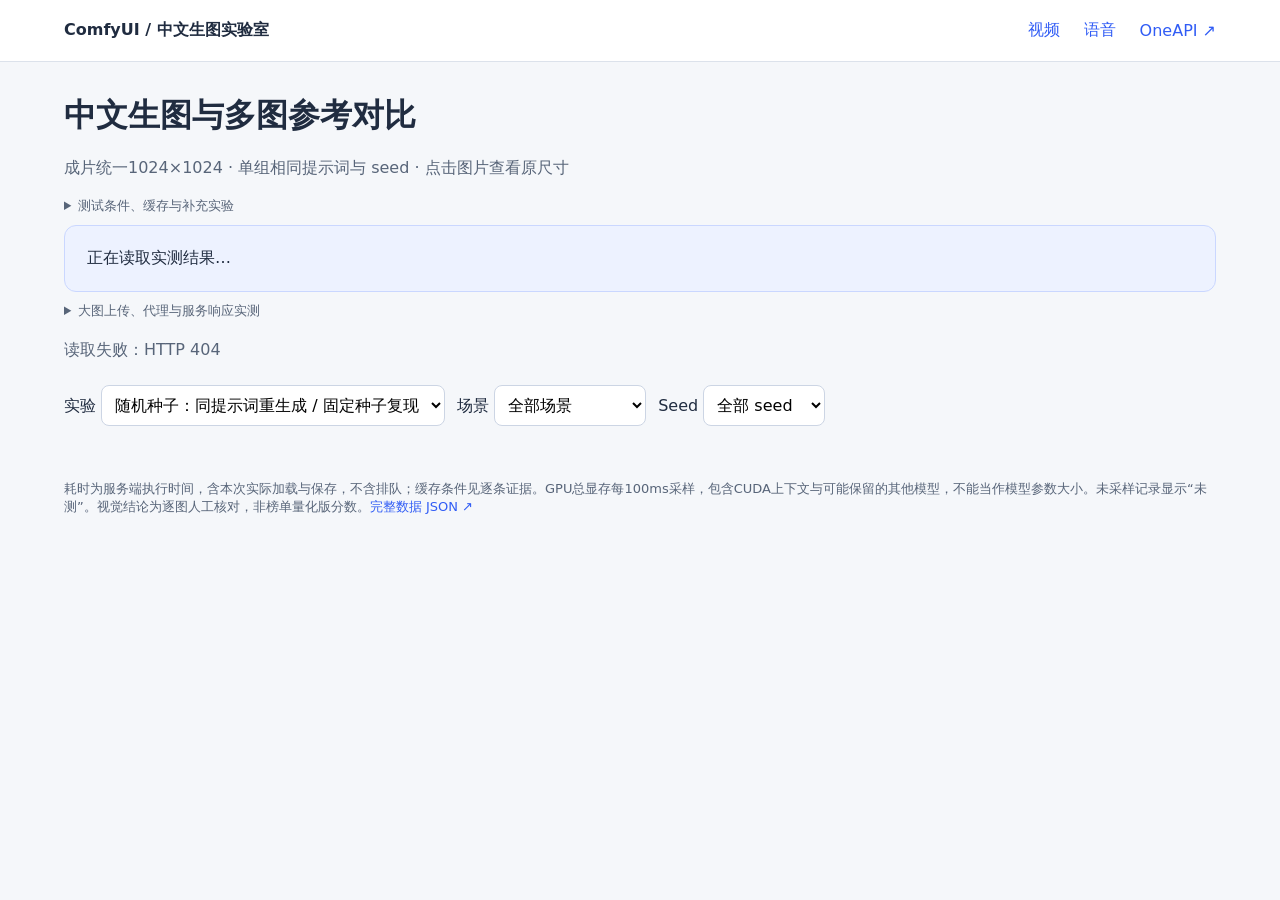
==== image_compare.html @ 9720799c "Fix image seed defaults and named workflow execution" ====
<!doctype html><html lang="zh-CN"><head><meta charset="utf-8"><meta name="viewport" content="width=device-width,initial-scale=1"><link rel="icon" href="data:,"><title>ComfyUI · 中文生图对比</title><style>
:root{font-family:system-ui,sans-serif;color:#202c40;background:#f5f7fa}*{box-sizing:border-box}body{margin:0}header{display:flex;align-items:center;gap:24px;background:white;border-bottom:1px solid #dce2eb;padding:20px 5vw}a{color:#305cf5;text-decoration:none}header strong{margin-right:auto}main{max-width:1400px;margin:auto;padding:32px 5vw}h1{margin:0 0 8px;font-size:32px}h2{margin-top:32px}p{line-height:1.7;color:#586579}.notice{padding:18px 22px;background:#edf2ff;border:1px solid #cad7ff;border-radius:12px;line-height:1.8;white-space:pre-line}.grid{display:grid;grid-template-columns:repeat(2,minmax(0,1fr));gap:18px}article{background:white;padding:22px;border:1px solid #dce2eb;border-radius:12px}article h3{margin:0 0 12px;font-size:18px}.tag{font-size:12px;padding:4px 8px;background:#eef2fa;border-radius:5px}.metrics{display:flex;gap:12px;flex-wrap:wrap;font-size:13px;color:#586579;margin:14px 0}.text{min-height:48px;line-height:1.7}audio{width:100%;margin-top:12px}.table{overflow:auto;background:white;border:1px solid #dce2eb;border-radius:12px}table{border-collapse:collapse;width:100%;min-width:800px}th,td{text-align:left;padding:14px 16px;border-bottom:1px solid #e9edf3;font-size:14px;vertical-align:top}th{background:#eef2f7;white-space:nowrap}.transcript{min-width:270px;line-height:1.7}.error{color:#a52222}details{margin:10px 0;font-size:13px;color:#586579}pre{white-space:pre-wrap;overflow-wrap:anywhere}footer{margin:32px 0;color:#586579;font-size:13px}@media(max-width:750px){.grid{grid-template-columns:1fr}header{gap:12px;font-size:13px}main{padding:24px 16px}h1{font-size:26px}}
.filters{display:flex;align-items:center;gap:12px;flex-wrap:wrap;margin:22px 0}.filters select{border:1px solid #ccd5e4;border-radius:8px;padding:9px;background:white;font:inherit}.phase{display:block;margin-top:8px;font-size:12px;color:#586579}.timing{white-space:pre-line;font-variant-numeric:tabular-nums;min-width:125px}.gain{color:#167043;font-weight:600}

.recommended{border-color:#8faaff}figure{margin:0}img{display:block;width:100%;height:auto;border-radius:8px;margin-bottom:16px}select{max-width:100%}article{min-width:0}.review{white-space:pre-line}header{flex-wrap:wrap}.references{display:grid;grid-template-columns:repeat(3,minmax(0,1fr));gap:8px}.references img{aspect-ratio:1;object-fit:contain;margin:4px 0}.references figcaption{font-size:12px;color:#586579}.references a{min-width:0}summary{cursor:pointer}button{font:inherit;cursor:pointer}</style></head><body><header><strong>ComfyUI / 中文生图实验室</strong><a href="/oneapi/v1/video/compare">视频</a><a href="/oneapi/v1/audio/compare">语音</a><a href="/oneapi/docs">OneAPI ↗</a></header><main><h1>中文生图与多图参考对比</h1><p>成片统一1024×1024 · 单组相同提示词与 seed · 点击图片查看原尺寸</p><details><summary>测试条件、缓存与补充实验</summary><p id="protocol"></p></details><div id="recommendation" class="notice">正在读取实测结果…</div><details><summary>大图上传、代理与服务响应实测</summary><p id="upload-summary"></p><pre id="upload-evidence"></pre></details><p id="error" role="alert"></p><div class="filters"><label>实验 <select id="phase"><option value="seed_random">随机种子：同提示词重生成 / 固定种子复现</option><option value="mixed_content">OpenAI：图文混排 / SSE / 大图</option><option value="multi_reference">双模型：1 / 2 / 3 / 9张参考图</option><option value="reference_inputs">本轮参考原图与编号</option><option value="turbo_steps">Turbo：4 / 6 / 8步与25步</option><option value="turbo_coldwarm">默认接口：首次完整加载 / 连续调用</option><option value="turbo_edit">默认Turbo：参考图编辑</option><option value="turbo_warmup">Turbo：首次加载与预热</option><option value="controlled_1024">主对照：连续入队 / 同提示词</option><option value="matched_1024">补充：交错调用 / 同提示词</option><option value="all">全部历史测试（含已下架模型）</option></select></label><label>场景 <select id="case"><option value="all">全部场景</option><option value="poster">茶会海报</option><option value="sign">书店招牌与数字</option><option value="1refs">1张参考图</option><option value="2refs">2张参考图</option><option value="3refs">3张参考图</option><option value="9refs">9张参考图</option></select></label><label>Seed <select id="seed"><option value="all">全部 seed</option><option>20261024</option><option>20261025</option><option>20261028</option><option>20261030</option><option>20261031</option><option>20261032</option></select></label><span id="count"></span></div><section id="grid" class="grid"></section><footer><p id="license"></p>耗时为服务端执行时间，含本次实际加载与保存，不含排队；缓存条件见逐条证据。GPU总显存每100ms采样，包含CUDA上下文与可能保留的其他模型，不能当作模型参数大小。未采样记录显示“未测”。视觉结论为逐图人工核对，非榜单量化版分数。<a href="/oneapi/v1/images/comparison">完整数据 JSON ↗</a></footer></main><script>
const el=(tag,text,cls)=>{const n=document.createElement(tag);if(text!==undefined)n.textContent=text;if(cls)n.className=cls;return n},$=id=>document.getElementById(id);let data;
function render(){const rows=data.records.filter(r=>($('phase').value==='all'||!r.retired&&r.phase===$('phase').value)&&($('case').value==='all'||r.case===$('case').value)&&($('seed').value==='all'||String(r.options.seed)===$('seed').value));rows.sort((a,b)=>a.phase==='seed_random'&&b.phase==='seed_random'?a.sequence-b.sequence:(a.case||'').localeCompare(b.case||'')||a.options.seed-b.options.seed||({8:0,25:1,6:2,4:3}[a.steps]??4)-({8:0,25:1,6:2,4:3}[b.steps]??4)||b.options.model.localeCompare(a.options.model));$('grid').replaceChildren();$('count').textContent=rows.length+' 张';
for(const r of rows){const card=el('article',undefined,r.recommended?'recommended':undefined),link=el('a'),img=el('img');link.href=r.image_url;link.target='_blank';link.rel='noopener';img.src=r.image_url;img.alt=r.title||r.options.model+' / '+(r.case||r.id);img.loading='lazy';link.append(img);card.append(el('h2',r.title||(r.options.model+' · '+r.steps+'步'+(r.recommended?'（默认）':'')+(r.retired?'（已下架）':''))),link);
if(r.phase==='reference_inputs'){card.append(el('p',r.assessment,'review'));$('grid').append(card);continue}
card.append(el('span',r.quantization||'INT8 ConvRot','tag'));card.append(el('p',r.execution_seconds.toFixed(3)+' 秒 · '+r.options.width+'×'+r.options.height+' · seed '+r.options.seed));card.append(el('p',r.steps+'步 · CFG '+r.cfg+' · '+(r.reference_count?r.reference_count+'张参考图':r.case==='poster'?'茶会海报':r.case==='sign'?'书店招牌':'探索记录')));
if(r.request_seconds)card.append(el('p','接口总等待 '+r.request_seconds.toFixed(3)+' 秒（含上传、排队及返回；与执行耗时分开）'));
card.append(el('p','文字条件：'+(r.cached_nodes?.includes('condition')?'复用缓存':'本次编码')+'；GPU权重复用 '+((r.gpu_pool?.reusable_bytes||0)/1024**3).toFixed(2)+' GiB'));card.append(el('p','GPU总显存峰值'+(r.gpu_measurement_scope==='request_window'?'（请求窗口，含排队）':'')+'：'+(Number.isFinite(r.gpu_total_peak_mb)?(r.gpu_total_peak_mb/1024).toFixed(2)+' GiB（'+r.gpu_samples+'次采样）':'未测')));card.append(el('p',r.assessment||'待评估','review'));
if(r.reference_ids?.length){const sources=el('details');sources.append(el('summary','参考图顺序与绑定（'+r.reference_ids.length+'张）'));const thumbs=el('div',undefined,'references');for(let i=0;i<r.reference_ids.length;i++){const source=data.records.find(x=>x.id===r.reference_ids[i]);if(!source)continue;const figure=el('figure'),a=el('a'),image=el('img');a.href=source.image_url;a.target='_blank';a.rel='noopener';image.src=source.image_url;image.loading='lazy';image.alt='参考图'+(i+1);a.append(image);figure.append(a,el('figcaption','图'+(i+1)+' / '+(r.reference_map?.[i]?.id||'image'+(i+1))));thumbs.append(figure)}sources.append(thumbs);card.append(sources)}
const details=el('details');details.append(el('summary','提示词、参数与执行证据'),el('pre',JSON.stringify({prompt:r.options.prompt,steps:r.steps||r.options.steps,cfg:r.cfg,job_id:r.job_id,phase:r.phase,reference_map:r.reference_map,protocol_note:r.protocol_note,request_bytes:r.request_bytes,first_stream_event_seconds:r.first_stream_event_seconds,gpu_measurement_scope:r.gpu_measurement_scope,upload_fixtures:r.upload_fixtures,experimental:r.experimental,unet:r.unet,sigmas:r.sigmas,cached_nodes:r.cached_nodes,gpu_pool:r.gpu_pool},null,2)));card.append(details);$('grid').append(card)}}
fetch('/oneapi/v1/images/comparison').then(async r=>{if(!r.ok)throw Error('读取失败：HTTP '+r.status);return r.json()}).then(d=>{data=d;for(const seed of [...new Set(d.records.map(r=>r.options.seed).filter(s=>s!==null&&s!==undefined))].sort((a,b)=>a-b)){if(![...$('seed').options].some(o=>o.value===String(seed))){const option=el('option',String(seed));$('seed').append(option)}}$('phase').value=d.default_experiment||'controlled_1024';$('protocol').textContent=d.protocol;$('recommendation').textContent=d.summary||d.recommendation;$('license').textContent=d.license||'';$('upload-summary').textContent=d.upload_summary||'暂无大包测试';$('upload-evidence').textContent=JSON.stringify(d.upload_test||{},null,2);for(const id of ['phase','case','seed'])$(id).onchange=render;render()}).catch(e=>{$('error').textContent=e.message});</script></body></html>
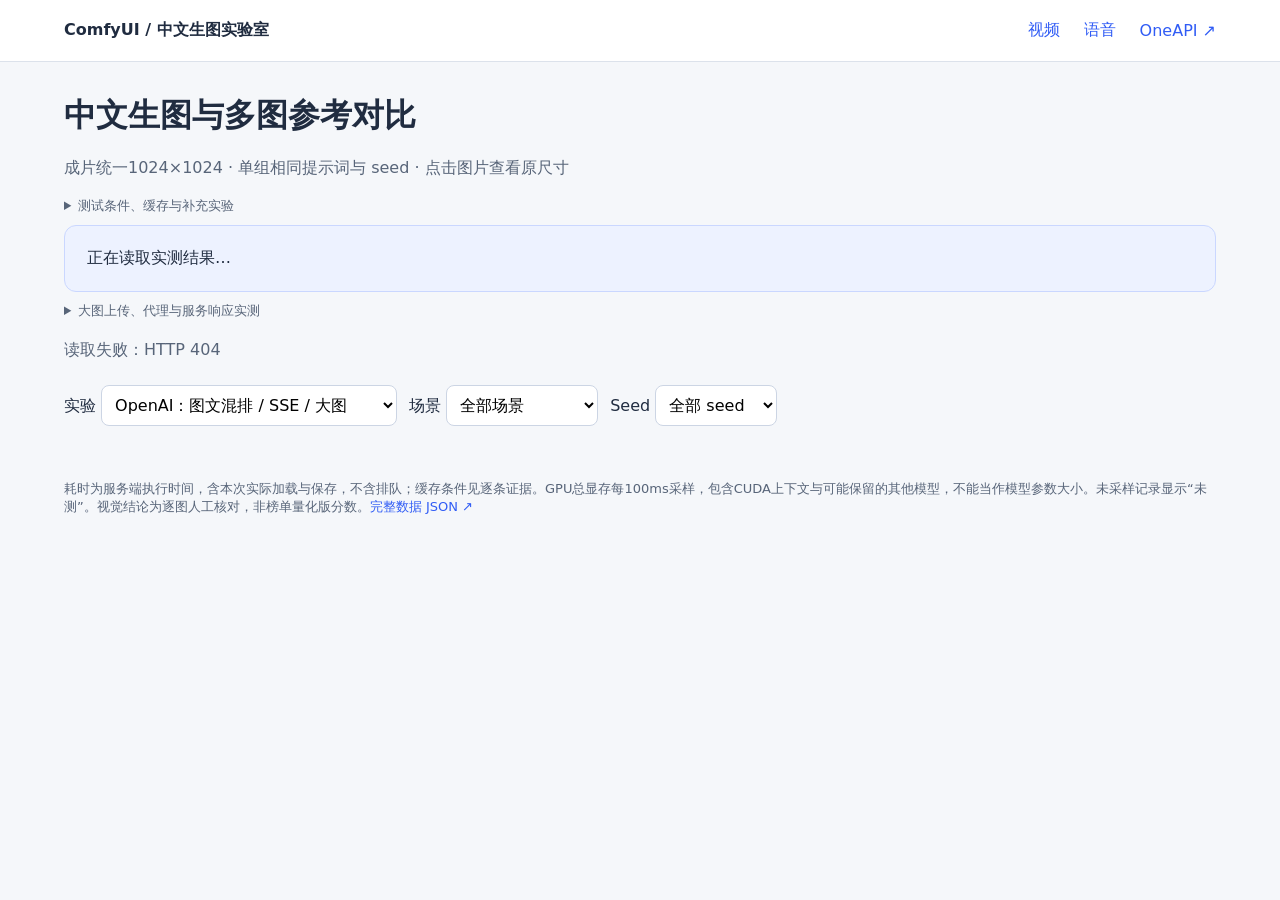
==== commit 933ef276: "Add unified local media APIs and workflows" ====
--- a/image_compare.html
+++ b/image_compare.html
@@ -2,9 +2,9 @@
 :root{font-family:system-ui,sans-serif;color:#202c40;background:#f5f7fa}*{box-sizing:border-box}body{margin:0}header{display:flex;align-items:center;gap:24px;background:white;border-bottom:1px solid #dce2eb;padding:20px 5vw}a{color:#305cf5;text-decoration:none}header strong{margin-right:auto}main{max-width:1400px;margin:auto;padding:32px 5vw}h1{margin:0 0 8px;font-size:32px}h2{margin-top:32px}p{line-height:1.7;color:#586579}.notice{padding:18px 22px;background:#edf2ff;border:1px solid #cad7ff;border-radius:12px;line-height:1.8;white-space:pre-line}.grid{display:grid;grid-template-columns:repeat(2,minmax(0,1fr));gap:18px}article{background:white;padding:22px;border:1px solid #dce2eb;border-radius:12px}article h3{margin:0 0 12px;font-size:18px}.tag{font-size:12px;padding:4px 8px;background:#eef2fa;border-radius:5px}.metrics{display:flex;gap:12px;flex-wrap:wrap;font-size:13px;color:#586579;margin:14px 0}.text{min-height:48px;line-height:1.7}audio{width:100%;margin-top:12px}.table{overflow:auto;background:white;border:1px solid #dce2eb;border-radius:12px}table{border-collapse:collapse;width:100%;min-width:800px}th,td{text-align:left;padding:14px 16px;border-bottom:1px solid #e9edf3;font-size:14px;vertical-align:top}th{background:#eef2f7;white-space:nowrap}.transcript{min-width:270px;line-height:1.7}.error{color:#a52222}details{margin:10px 0;font-size:13px;color:#586579}pre{white-space:pre-wrap;overflow-wrap:anywhere}footer{margin:32px 0;color:#586579;font-size:13px}@media(max-width:750px){.grid{grid-template-columns:1fr}header{gap:12px;font-size:13px}main{padding:24px 16px}h1{font-size:26px}}
 .filters{display:flex;align-items:center;gap:12px;flex-wrap:wrap;margin:22px 0}.filters select{border:1px solid #ccd5e4;border-radius:8px;padding:9px;background:white;font:inherit}.phase{display:block;margin-top:8px;font-size:12px;color:#586579}.timing{white-space:pre-line;font-variant-numeric:tabular-nums;min-width:125px}.gain{color:#167043;font-weight:600}
 
-.recommended{border-color:#8faaff}figure{margin:0}img{display:block;width:100%;height:auto;border-radius:8px;margin-bottom:16px}select{max-width:100%}article{min-width:0}.review{white-space:pre-line}header{flex-wrap:wrap}.references{display:grid;grid-template-columns:repeat(3,minmax(0,1fr));gap:8px}.references img{aspect-ratio:1;object-fit:contain;margin:4px 0}.references figcaption{font-size:12px;color:#586579}.references a{min-width:0}summary{cursor:pointer}button{font:inherit;cursor:pointer}</style></head><body><header><strong>ComfyUI / 中文生图实验室</strong><a href="/oneapi/v1/video/compare">视频</a><a href="/oneapi/v1/audio/compare">语音</a><a href="/oneapi/docs">OneAPI ↗</a></header><main><h1>中文生图与多图参考对比</h1><p>成片统一1024×1024 · 单组相同提示词与 seed · 点击图片查看原尺寸</p><details><summary>测试条件、缓存与补充实验</summary><p id="protocol"></p></details><div id="recommendation" class="notice">正在读取实测结果…</div><details><summary>大图上传、代理与服务响应实测</summary><p id="upload-summary"></p><pre id="upload-evidence"></pre></details><p id="error" role="alert"></p><div class="filters"><label>实验 <select id="phase"><option value="seed_random">随机种子：同提示词重生成 / 固定种子复现</option><option value="mixed_content">OpenAI：图文混排 / SSE / 大图</option><option value="multi_reference">双模型：1 / 2 / 3 / 9张参考图</option><option value="reference_inputs">本轮参考原图与编号</option><option value="turbo_steps">Turbo：4 / 6 / 8步与25步</option><option value="turbo_coldwarm">默认接口：首次完整加载 / 连续调用</option><option value="turbo_edit">默认Turbo：参考图编辑</option><option value="turbo_warmup">Turbo：首次加载与预热</option><option value="controlled_1024">主对照：连续入队 / 同提示词</option><option value="matched_1024">补充：交错调用 / 同提示词</option><option value="all">全部历史测试（含已下架模型）</option></select></label><label>场景 <select id="case"><option value="all">全部场景</option><option value="poster">茶会海报</option><option value="sign">书店招牌与数字</option><option value="1refs">1张参考图</option><option value="2refs">2张参考图</option><option value="3refs">3张参考图</option><option value="9refs">9张参考图</option></select></label><label>Seed <select id="seed"><option value="all">全部 seed</option><option>20261024</option><option>20261025</option><option>20261028</option><option>20261030</option><option>20261031</option><option>20261032</option></select></label><span id="count"></span></div><section id="grid" class="grid"></section><footer><p id="license"></p>耗时为服务端执行时间，含本次实际加载与保存，不含排队；缓存条件见逐条证据。GPU总显存每100ms采样，包含CUDA上下文与可能保留的其他模型，不能当作模型参数大小。未采样记录显示“未测”。视觉结论为逐图人工核对，非榜单量化版分数。<a href="/oneapi/v1/images/comparison">完整数据 JSON ↗</a></footer></main><script>
+.recommended{border-color:#8faaff}figure{margin:0}img{display:block;width:100%;height:auto;border-radius:8px;margin-bottom:16px}select{max-width:100%}article{min-width:0}.review{white-space:pre-line}header{flex-wrap:wrap}.references{display:grid;grid-template-columns:repeat(3,minmax(0,1fr));gap:8px}.references img{aspect-ratio:1;object-fit:contain;margin:4px 0}.references figcaption{font-size:12px;color:#586579}.references a{min-width:0}summary{cursor:pointer}button{font:inherit;cursor:pointer}</style></head><body><header><strong>ComfyUI / 中文生图实验室</strong><a href="/oneapi/v1/video/compare">视频</a><a href="/oneapi/v1/audio/compare">语音</a><a href="/oneapi/docs">OneAPI ↗</a></header><main><h1>中文生图与多图参考对比</h1><p>成片统一1024×1024 · 单组相同提示词与 seed · 点击图片查看原尺寸</p><details><summary>测试条件、缓存与补充实验</summary><p id="protocol"></p></details><div id="recommendation" class="notice">正在读取实测结果…</div><details><summary>大图上传、代理与服务响应实测</summary><p id="upload-summary"></p><pre id="upload-evidence"></pre></details><p id="error" role="alert"></p><div class="filters"><label>实验 <select id="phase"><option value="mixed_content">OpenAI：图文混排 / SSE / 大图</option><option value="multi_reference">双模型：1 / 2 / 3 / 9张参考图</option><option value="reference_inputs">本轮参考原图与编号</option><option value="turbo_steps">Turbo：4 / 6 / 8步与25步</option><option value="turbo_coldwarm">默认接口：首次完整加载 / 连续调用</option><option value="turbo_edit">默认Turbo：参考图编辑</option><option value="turbo_warmup">Turbo：首次加载与预热</option><option value="controlled_1024">主对照：连续入队 / 同提示词</option><option value="matched_1024">补充：交错调用 / 同提示词</option><option value="all">全部历史测试（含已下架模型）</option></select></label><label>场景 <select id="case"><option value="all">全部场景</option><option value="poster">茶会海报</option><option value="sign">书店招牌与数字</option><option value="1refs">1张参考图</option><option value="2refs">2张参考图</option><option value="3refs">3张参考图</option><option value="9refs">9张参考图</option></select></label><label>Seed <select id="seed"><option value="all">全部 seed</option><option>20261024</option><option>20261025</option><option>20261028</option><option>20261030</option><option>20261031</option><option>20261032</option></select></label><span id="count"></span></div><section id="grid" class="grid"></section><footer><p id="license"></p>耗时为服务端执行时间，含本次实际加载与保存，不含排队；缓存条件见逐条证据。GPU总显存每100ms采样，包含CUDA上下文与可能保留的其他模型，不能当作模型参数大小。未采样记录显示“未测”。视觉结论为逐图人工核对，非榜单量化版分数。<a href="/oneapi/v1/images/comparison">完整数据 JSON ↗</a></footer></main><script>
 const el=(tag,text,cls)=>{const n=document.createElement(tag);if(text!==undefined)n.textContent=text;if(cls)n.className=cls;return n},$=id=>document.getElementById(id);let data;
-function render(){const rows=data.records.filter(r=>($('phase').value==='all'||!r.retired&&r.phase===$('phase').value)&&($('case').value==='all'||r.case===$('case').value)&&($('seed').value==='all'||String(r.options.seed)===$('seed').value));rows.sort((a,b)=>a.phase==='seed_random'&&b.phase==='seed_random'?a.sequence-b.sequence:(a.case||'').localeCompare(b.case||'')||a.options.seed-b.options.seed||({8:0,25:1,6:2,4:3}[a.steps]??4)-({8:0,25:1,6:2,4:3}[b.steps]??4)||b.options.model.localeCompare(a.options.model));$('grid').replaceChildren();$('count').textContent=rows.length+' 张';
+function render(){const rows=data.records.filter(r=>($('phase').value==='all'||!r.retired&&r.phase===$('phase').value)&&($('case').value==='all'||r.case===$('case').value)&&($('seed').value==='all'||String(r.options.seed)===$('seed').value));rows.sort((a,b)=>(a.case||'').localeCompare(b.case||'')||a.options.seed-b.options.seed||({8:0,25:1,6:2,4:3}[a.steps]??4)-({8:0,25:1,6:2,4:3}[b.steps]??4)||b.options.model.localeCompare(a.options.model));$('grid').replaceChildren();$('count').textContent=rows.length+' 张';
 for(const r of rows){const card=el('article',undefined,r.recommended?'recommended':undefined),link=el('a'),img=el('img');link.href=r.image_url;link.target='_blank';link.rel='noopener';img.src=r.image_url;img.alt=r.title||r.options.model+' / '+(r.case||r.id);img.loading='lazy';link.append(img);card.append(el('h2',r.title||(r.options.model+' · '+r.steps+'步'+(r.recommended?'（默认）':'')+(r.retired?'（已下架）':''))),link);
 if(r.phase==='reference_inputs'){card.append(el('p',r.assessment,'review'));$('grid').append(card);continue}
 card.append(el('span',r.quantization||'INT8 ConvRot','tag'));card.append(el('p',r.execution_seconds.toFixed(3)+' 秒 · '+r.options.width+'×'+r.options.height+' · seed '+r.options.seed));card.append(el('p',r.steps+'步 · CFG '+r.cfg+' · '+(r.reference_count?r.reference_count+'张参考图':r.case==='poster'?'茶会海报':r.case==='sign'?'书店招牌':'探索记录')));
@@ -12,4 +12,4 @@
 card.append(el('p','文字条件：'+(r.cached_nodes?.includes('condition')?'复用缓存':'本次编码')+'；GPU权重复用 '+((r.gpu_pool?.reusable_bytes||0)/1024**3).toFixed(2)+' GiB'));card.append(el('p','GPU总显存峰值'+(r.gpu_measurement_scope==='request_window'?'（请求窗口，含排队）':'')+'：'+(Number.isFinite(r.gpu_total_peak_mb)?(r.gpu_total_peak_mb/1024).toFixed(2)+' GiB（'+r.gpu_samples+'次采样）':'未测')));card.append(el('p',r.assessment||'待评估','review'));
 if(r.reference_ids?.length){const sources=el('details');sources.append(el('summary','参考图顺序与绑定（'+r.reference_ids.length+'张）'));const thumbs=el('div',undefined,'references');for(let i=0;i<r.reference_ids.length;i++){const source=data.records.find(x=>x.id===r.reference_ids[i]);if(!source)continue;const figure=el('figure'),a=el('a'),image=el('img');a.href=source.image_url;a.target='_blank';a.rel='noopener';image.src=source.image_url;image.loading='lazy';image.alt='参考图'+(i+1);a.append(image);figure.append(a,el('figcaption','图'+(i+1)+' / '+(r.reference_map?.[i]?.id||'image'+(i+1))));thumbs.append(figure)}sources.append(thumbs);card.append(sources)}
 const details=el('details');details.append(el('summary','提示词、参数与执行证据'),el('pre',JSON.stringify({prompt:r.options.prompt,steps:r.steps||r.options.steps,cfg:r.cfg,job_id:r.job_id,phase:r.phase,reference_map:r.reference_map,protocol_note:r.protocol_note,request_bytes:r.request_bytes,first_stream_event_seconds:r.first_stream_event_seconds,gpu_measurement_scope:r.gpu_measurement_scope,upload_fixtures:r.upload_fixtures,experimental:r.experimental,unet:r.unet,sigmas:r.sigmas,cached_nodes:r.cached_nodes,gpu_pool:r.gpu_pool},null,2)));card.append(details);$('grid').append(card)}}
-fetch('/oneapi/v1/images/comparison').then(async r=>{if(!r.ok)throw Error('读取失败：HTTP '+r.status);return r.json()}).then(d=>{data=d;for(const seed of [...new Set(d.records.map(r=>r.options.seed).filter(s=>s!==null&&s!==undefined))].sort((a,b)=>a-b)){if(![...$('seed').options].some(o=>o.value===String(seed))){const option=el('option',String(seed));$('seed').append(option)}}$('phase').value=d.default_experiment||'controlled_1024';$('protocol').textContent=d.protocol;$('recommendation').textContent=d.summary||d.recommendation;$('license').textContent=d.license||'';$('upload-summary').textContent=d.upload_summary||'暂无大包测试';$('upload-evidence').textContent=JSON.stringify(d.upload_test||{},null,2);for(const id of ['phase','case','seed'])$(id).onchange=render;render()}).catch(e=>{$('error').textContent=e.message});</script></body></html>+fetch('/oneapi/v1/images/comparison').then(async r=>{if(!r.ok)throw Error('读取失败：HTTP '+r.status);return r.json()}).then(d=>{data=d;$('phase').value=d.default_experiment||'controlled_1024';$('protocol').textContent=d.protocol;$('recommendation').textContent=d.summary||d.recommendation;$('license').textContent=d.license||'';$('upload-summary').textContent=d.upload_summary||'暂无大包测试';$('upload-evidence').textContent=JSON.stringify(d.upload_test||{},null,2);for(const id of ['phase','case','seed'])$(id).onchange=render;render()}).catch(e=>{$('error').textContent=e.message});</script></body></html>
